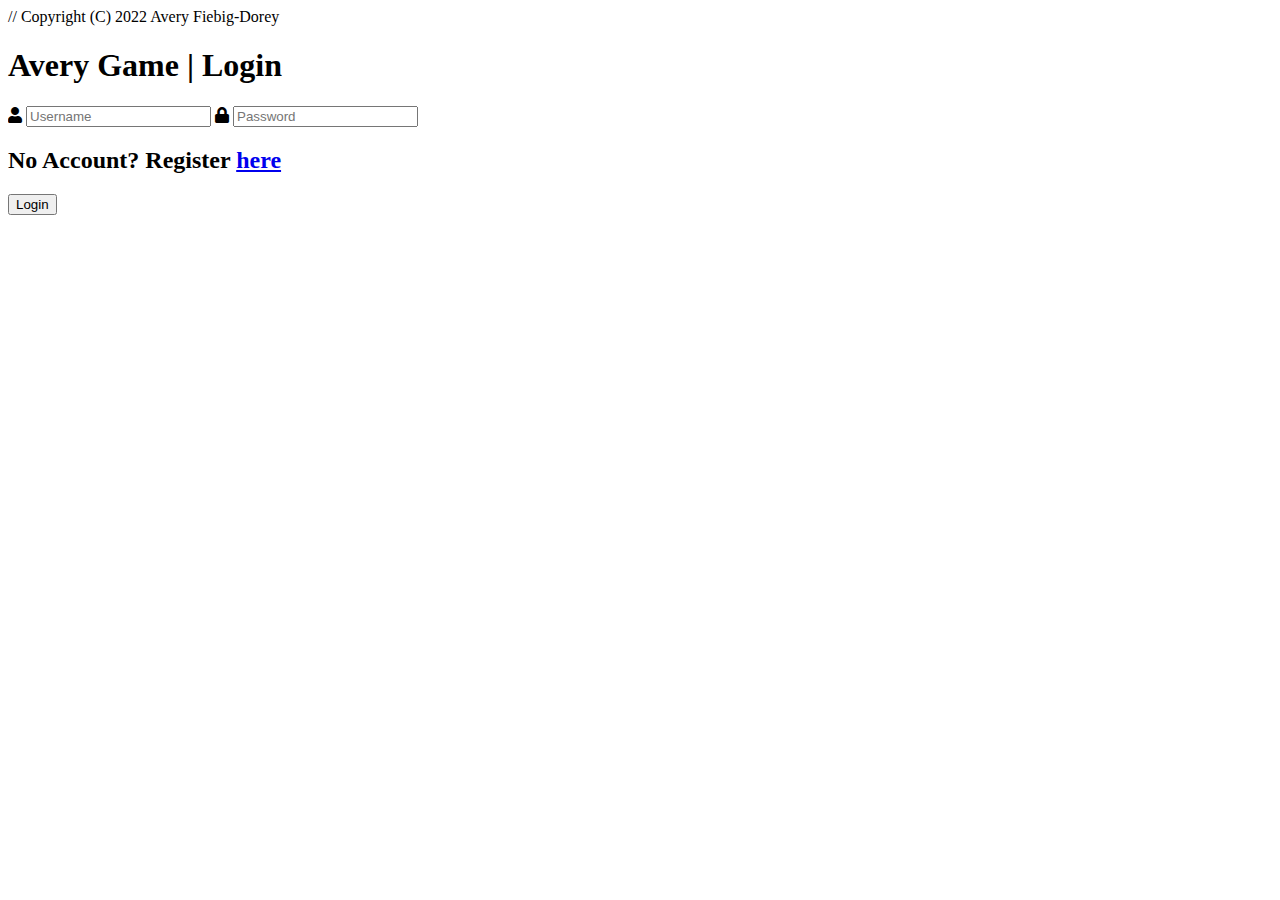
==== index.html @ df2db880 "Rename source/index.html to index.html" ====
// Copyright (C) 2022 Avery Fiebig-Dorey

<!DOCTYPE html>
<html>
	<head>
		<meta charset="utf-8">
		<title>Avery Game | Login</title>
		<link rel="stylesheet" href="https://use.fontawesome.com/releases/v5.7.1/css/all.css">
    <link href="style.css" rel="stylesheet" type="text/css">

	</head>
	<body>
		<div class="login">
			<h1 id="MainText">Avery Game | Login</h1>
			<form action="authenticate.php" method="post">
				<label for="username">
					<i class="fas fa-user"></i>
				</label>
				<input type="text" name="username" placeholder="Username" id="username" required>
				<label for="password">
					<i class="fas fa-lock"></i>
				</label>
				<input type="password" name="password" placeholder="Password" id="password" required>
        <h2>No Account? Register <a href="registerlogincheck.php">here
        </a></h2>
				<input type="submit" value="Login">
			</form>
		</div>
	</body>
</html>
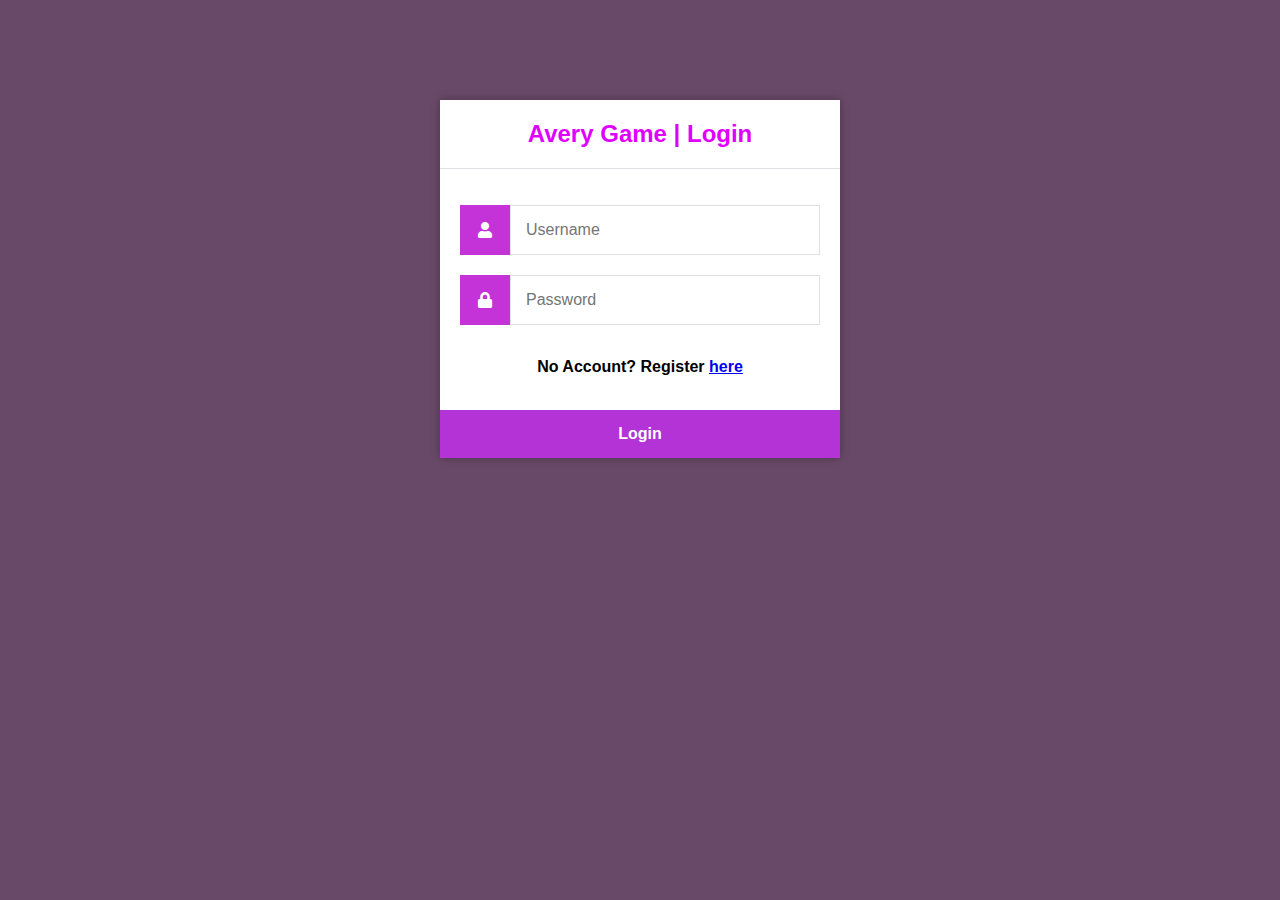
==== commit 3dd36547: "Update index.html" ====
--- a/index.html
+++ b/index.html
@@ -1,6 +1,6 @@
-// Copyright (C) 2022 Avery Fiebig-Dorey
 
 <!DOCTYPE html>
+<!-- // Copyright (C) 2022 Avery Fiebig-Dorey -->
 <html>
 	<head>
 		<meta charset="utf-8">
--- a/style.css
+++ b/style.css
@@ -0,0 +1,191 @@
+/* Copyright (C) 2022 Avery Fiebig-Dorey */
+
+* {
+  	box-sizing: border-box;
+  	font-family: -apple-system, BlinkMacSystemFont, "segoe ui", roboto, oxygen, ubuntu, cantarell, "fira sans", "droid sans", "helvetica neue", Arial, sans-serif;
+  	font-size: 16px;
+  	-webkit-font-smoothing: antialiased;
+  	-moz-osx-font-smoothing: grayscale;
+}
+body {
+  	background-color: #694968;
+}
+.login {
+  	width: 400px;
+  	background-color: #ffffff;
+  	box-shadow: 0 0 9px 0 rgba(0, 0, 0, 0.3);
+  	margin: 100px auto;
+}
+.login h1 {
+  	text-align: center;
+  	color: #e000ff;
+  	font-size: 24px;
+  	padding: 20px 0 20px 0;
+  	border-bottom: 1px solid #dee0e4;
+}
+.login form {
+  	display: flex;
+  	flex-wrap: wrap;
+  	justify-content: center;
+  	padding-top: 20px;
+}
+.login form label {
+  	display: flex;
+  	justify-content: center;
+  	align-items: center;
+  	width: 50px;
+  	height: 50px;
+  	background-color: #c333d7;
+  	color: #ffffff;
+}
+.login form input[type="password"], .login form input[type="text"] {
+  	width: 310px;
+  	height: 50px;
+  	border: 1px solid #dee0e4;
+  	margin-bottom: 20px;
+  	padding: 0 15px;
+}
+.login form input[type="submit"] {
+  	width: 100%;
+  	padding: 15px;
+ 	margin-top: 20px;
+  	background-color: #b333d7;
+  	border: 0;
+  	cursor: pointer;
+  	font-weight: bold;
+  	color: #ffffff;
+  	transition: background-color 0.2s;
+}
+.login form input[type="submit"]:hover {
+	background-color: #c528c8;
+  	transition: background-color 0.2s;
+}
+
+.navtop {
+	background-color: #2f3947;
+	height: 60px;
+	width: 100%;
+	border: 0;
+}
+.navtop div {
+	display: flex;
+	margin: 0 auto;
+	width: 1000px;
+	height: 100%;
+}
+.navtop div h1, .navtop div a {
+	display: inline-flex;
+	align-items: center;
+}
+.navtop div h1 {
+	flex: 1;
+	font-size: 24px;
+	padding: 0;
+	margin: 0;
+	color: #eaebed;
+	font-weight: normal;
+}
+.navtop div a {
+	padding: 0 20px;
+	text-decoration: none;
+	color: #c1c4c8;
+	font-weight: bold;
+}
+.navtop div a i {
+	padding: 2px 8px 0 0;
+}
+.navtop div a:hover {
+	color: #eaebed;
+}
+body.loggedin {
+	background-color: #f3f4f7;
+}
+.content {
+	width: 1000px;
+	margin: 0 auto;
+}
+.content h2 {
+	margin: 0;
+	padding: 25px 0;
+	font-size: 22px;
+	border-bottom: 1px solid #e0e0e3;
+	color: #4a536e;
+}
+.content > p, .content > div {
+	box-shadow: 0 0 5px 0 rgba(0, 0, 0, 0.1);
+	margin: 25px 0;
+	padding: 25px;
+	background-color: #fff;
+}
+.content > p table td, .content > div table td {
+	padding: 5px;
+}
+.content > p table td:first-child, .content > div table td:first-child {
+	font-weight: bold;
+	color: #4a536e;
+	padding-right: 15px;
+}
+.content > div p {
+	padding: 5px;
+	margin: 0 0 10px 0;
+}
+
+* {
+  	box-sizing: border-box;
+  	font-family: -apple-system, BlinkMacSystemFont, "segoe ui", roboto, oxygen, ubuntu, cantarell, "fira sans", "droid sans", "helvetica neue", Arial, sans-serif;
+  	font-size: 16px;
+  	-webkit-font-smoothing: antialiased;
+  	-moz-osx-font-smoothing: grayscale;
+}
+
+.register {
+  	width: 400px;
+  	background-color: #ffffff;
+  	box-shadow: 0 0 9px 0 rgba(0, 0, 0, 0.3);
+  	margin: 100px auto;
+}
+.register h1 {
+  	text-align: center;
+  	color: #e000ff;
+  	font-size: 24px;
+  	padding: 20px 0 20px 0;
+  	border-bottom: 1px solid #dee0e4;
+}
+.register form {
+  	display: flex;
+  	flex-wrap: wrap;
+  	justify-content: center;
+  	padding-top: 20px;
+}
+.register form label {
+  	display: flex;
+  	justify-content: center;
+  	align-items: center;
+  	width: 50px;
+ 	height: 50px;
+  	background-color: #b333d7;
+  	color: #ffffff;
+}
+.register form input[type="password"], .register form input[type="text"], .register form input[type="email"] {
+  	width: 310px;
+  	height: 50px;
+  	border: 1px solid #dee0e4;
+  	margin-bottom: 20px;
+  	padding: 0 15px;
+}
+.register form input[type="submit"] {
+  	width: 100%;
+  	padding: 15px;
+  	margin-top: 20px;
+  	background-color: #b333d7;
+ 	border: 0;
+  	cursor: pointer;
+  	font-weight: bold;
+  	color: #ffffff;
+  	transition: background-color 0.2s;
+}
+.register form input[type="submit"]:hover {
+	background-color: #bd28c8;
+  	transition: background-color 0.2s;
+}
+
